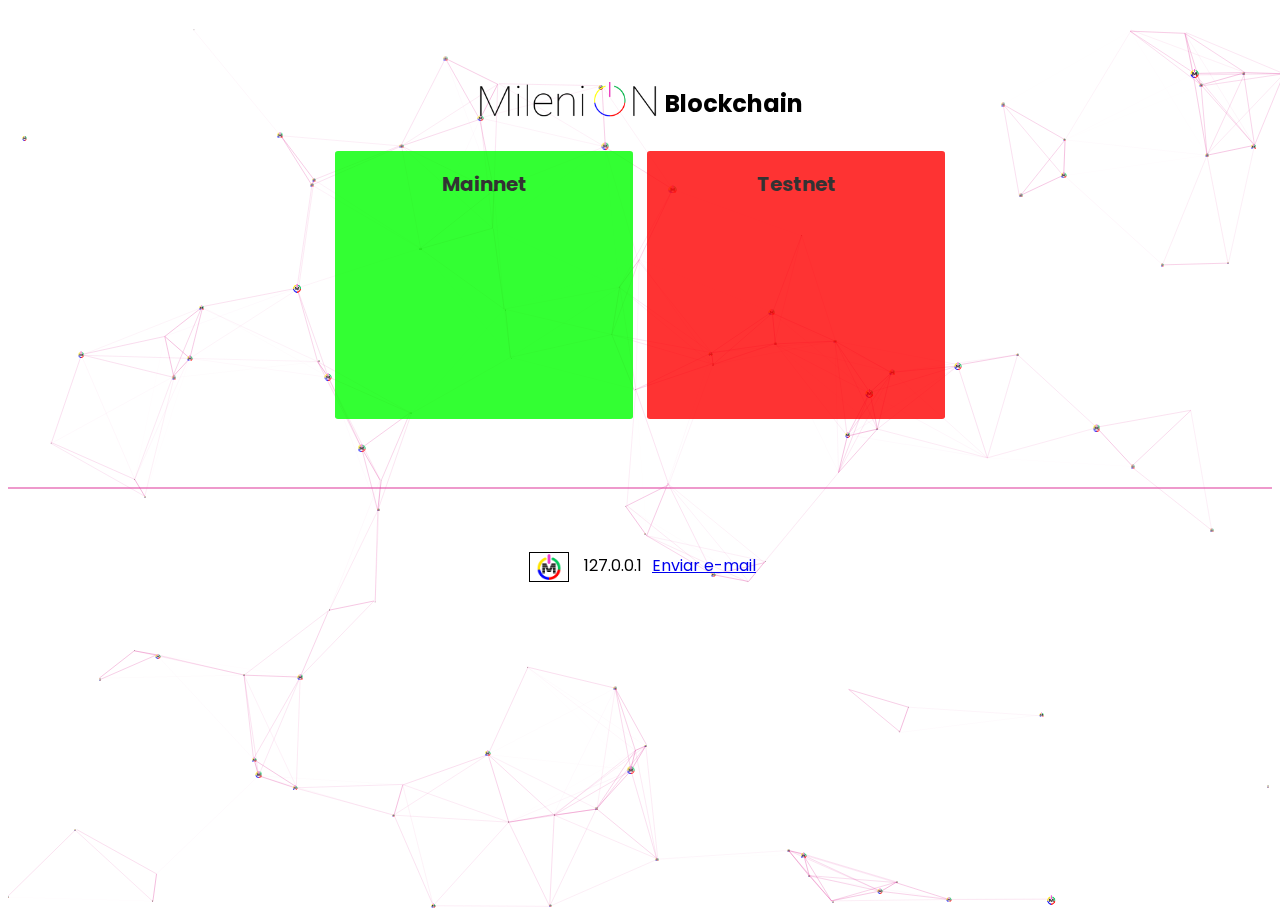
==== httpdocs/index.html @ 0ff6e99f "Add files via upload" ====
<!doctype html>
<html lang="en" style="font-family: 'Poppins', sans-serif;">
	<head>
	    <title>MileniON Blockchain</title>
      	<link rel="icon" href="img-fondo/img/icon.ico">
	    <meta charset="utf-8">
        <meta name="copyright" content="Copyright 2021. MileniON. All rights reserved.">
        <meta name="description" content="MileniON es una plataforma que pone a tu disposición todas las facilidades para
                                          llegar a acuerdos en proyectos, trabajos o empleo y facilita el contacto entre 
                                          clientes y profesionales de cualquier sector.">
        <meta name="keywords" content="negocios,empleo,ONG,instituciones,educación,business,job,institutions,education">
        <meta name="robots" content="index, follow">
        <meta http-equiv="cache-control" content="no-store">
        <meta name="viewport" content="width=device-width, initial-scale=1.0, minimum-scale=1.0, maximum-scale=1.0, user-scalable=no">
		<meta http-equiv="expires" content="0">
		<link rel="stylesheet" type="text/css" href="https://fonts.googleapis.com/css?family=Poppins" />
        <meta name="author" content="Santiago Soñora">
	</head> 
	<body>
<style>
    body {
        background:#ffffff;
    }
  
    #particles-js {
        width:99.5%;
        height:100%;       
		position:absolute;
        z-index:0;
    }
	 </style>
        <div id="particles-js"></div>
    <script src="img-fondo/particles.js-master/particles.js"></script>
    <script src="img-fondo/particles.js-master/demo/js/app.js"></script>
	<header>
      <nav>
      </nav>
	</header>
    <article>
      <section>   
         <center>
              <div>
                <br><br><h2 style="position:relative; font-family: 'Poppins', sans-serif;"><img src="img-fondo/img/banner.png" title="MileniON" width="182.67" height="43.33" align="absbottom">  Blockchain</h2>              	
              </div>
              <div style="position:relative; text-align:center;">
					<a href="http://mainnet.milenionblockchain.com:25000"  
                            target="_blank" 
                            title="Main Blockchain">
                      <button style="border:0px solid black; background:#00ff00; opacity:0.8; cursor:pointer; border-radius:1%; margin:10px 5px; text-align:center;">
                   		<h2 style="font-family: 'Poppins', sans-serif;">Mainnet</h2>
                        <img src="img-fondo/img/verde.png" 
                             width="286" 
                             height="200" 
                             title="Main Blockchain">
					  </button></a>
              		<a href="http://testnet.milenionblockchain.com:25000" 
                            target="_blank" 
                            title="Test Blockchain">
                      <button style="border:0px solid black; background:#fe0000; opacity:0.8; cursor:pointer; border-radius:1%; margin:10px 5px; text-align:center;">
                		<h2 style="font-family: 'Poppins', sans-serif;">Testnet</h2>
                        <img src="img-fondo/img/rojo.png"
                             style="opacity:0,7"
                             width="286" 
                             height="200" 
                             title="Test Blockchain">
                      </button></a>
              </div>
        </center>
      </section>
    </article>
    <aside>
    </aside>
	<footer>
	<br><br>
      <hr color="#DE359A" style="opacity:0.5">
<br><br>
      <center style="position:relative; font-family: 'Poppins', sans-serif;">
                <a href="https://milenion.com"
           target="_blank">
        <button style="border:1px solid black; background:transparent; cursor:pointer; border-radius:1%; margin:5px 5px; text-align:center;">
              <img src="img-fondo/img/icon.ico" 
                   width="26" 
                   height="26" 
                   title= "Ir a milenion.com" 
                   align="absmiddle">
        </button></a>
           <script>document.write(location.hostname)</script>   
        <a href="mailto:s.sonora@milenion.com">Enviar e-mail</a>    
      </center>
	</footer>
    </body>
</html>
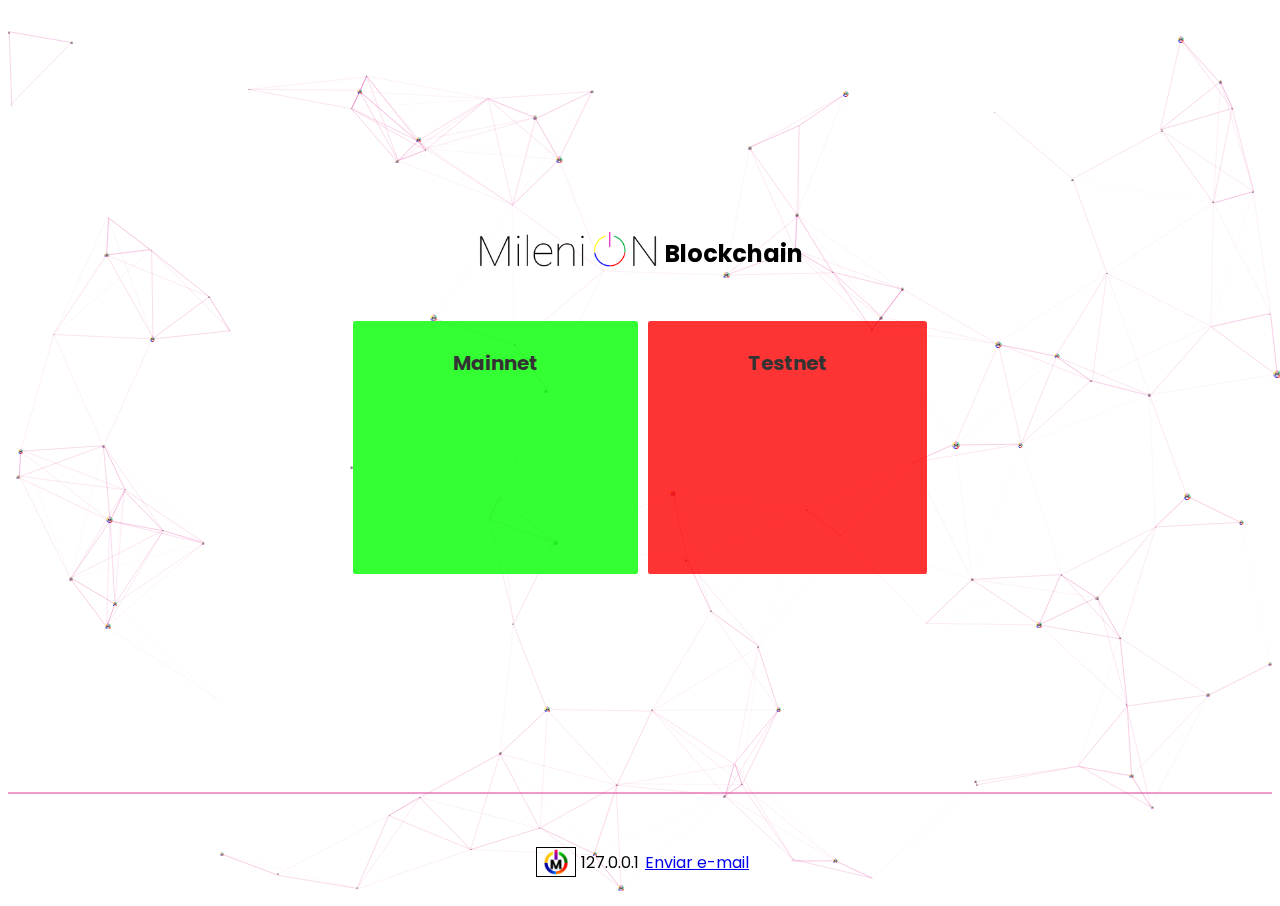
==== commit 7a4705af: "Add files via upload" ====
--- a/httpdocs/index.html
+++ b/httpdocs/index.html
@@ -2,7 +2,7 @@
 <html lang="en" style="font-family: 'Poppins', sans-serif;">
 	<head>
 	    <title>MileniON Blockchain</title>
-      	<link rel="icon" href="img-fondo/img/icon.ico">
+      	<link rel="icon" href="img-fondo/img/icon.png">
 	    <meta charset="utf-8">
         <meta name="copyright" content="Copyright 2021. MileniON. All rights reserved.">
         <meta name="description" content="MileniON es una plataforma que pone a tu disposición todas las facilidades para
@@ -14,81 +14,27 @@
         <meta name="viewport" content="width=device-width, initial-scale=1.0, minimum-scale=1.0, maximum-scale=1.0, user-scalable=no">
 		<meta http-equiv="expires" content="0">
 		<link rel="stylesheet" type="text/css" href="https://fonts.googleapis.com/css?family=Poppins" />
+		<link rel="stylesheet" type="text/css" href="img-fondo/css/style.css" />
         <meta name="author" content="Santiago Soñora">
 	</head> 
-	<body>
-<style>
-    body {
-        background:#ffffff;
-    }
-  
-    #particles-js {
-        width:99.5%;
-        height:100%;       
-		position:absolute;
-        z-index:0;
-    }
-	 </style>
-        <div id="particles-js"></div>
+<body>
+    <div id="particles-js"></div>
     <script src="img-fondo/particles.js-master/particles.js"></script>
     <script src="img-fondo/particles.js-master/demo/js/app.js"></script>
 	<header>
-      <nav>
-      </nav>
+		<h2><img src="img-fondo/img/banner.png" title="MileniON" width="182.67" height="43.33" align="absbottom">  Blockchain</h2>
 	</header>
-    <article>
-      <section>   
-         <center>
-              <div>
-                <br><br><h2 style="position:relative; font-family: 'Poppins', sans-serif;"><img src="img-fondo/img/banner.png" title="MileniON" width="182.67" height="43.33" align="absbottom">  Blockchain</h2>              	
-              </div>
-              <div style="position:relative; text-align:center;">
-					<a href="http://mainnet.milenionblockchain.com:25000"  
-                            target="_blank" 
-                            title="Main Blockchain">
-                      <button style="border:0px solid black; background:#00ff00; opacity:0.8; cursor:pointer; border-radius:1%; margin:10px 5px; text-align:center;">
-                   		<h2 style="font-family: 'Poppins', sans-serif;">Mainnet</h2>
-                        <img src="img-fondo/img/verde.png" 
-                             width="286" 
-                             height="200" 
-                             title="Main Blockchain">
-					  </button></a>
-              		<a href="http://testnet.milenionblockchain.com:25000" 
-                            target="_blank" 
-                            title="Test Blockchain">
-                      <button style="border:0px solid black; background:#fe0000; opacity:0.8; cursor:pointer; border-radius:1%; margin:10px 5px; text-align:center;">
-                		<h2 style="font-family: 'Poppins', sans-serif;">Testnet</h2>
-                        <img src="img-fondo/img/rojo.png"
-                             style="opacity:0,7"
-                             width="286" 
-                             height="200" 
-                             title="Test Blockchain">
-                      </button></a>
-              </div>
-        </center>
-      </section>
-    </article>
-    <aside>
-    </aside>
+    <section>
+        <button onclick="window.open('http://mainnet.milenionblockchain.com:25000', '_blank')" class="btn btn1"><h2>Mainnet</h2></button>
+        <button onclick="window.open('http://testnet.milenionblockchain.com:25000', '_blank')" class="btn btn2"><h2>Testnet</h2></button>
+    </section>
+    <hr>
 	<footer>
-	<br><br>
-      <hr color="#DE359A" style="opacity:0.5">
-<br><br>
-      <center style="position:relative; font-family: 'Poppins', sans-serif;">
-                <a href="https://milenion.com"
-           target="_blank">
-        <button style="border:1px solid black; background:transparent; cursor:pointer; border-radius:1%; margin:5px 5px; text-align:center;">
-              <img src="img-fondo/img/icon.ico" 
-                   width="26" 
-                   height="26" 
-                   title= "Ir a milenion.com" 
-                   align="absmiddle">
-        </button></a>
-           <script>document.write(location.hostname)</script>   
-        <a href="mailto:s.sonora@milenion.com">Enviar e-mail</a>    
-      </center>
+		<button onclick="window.open('https://milenion.com', '_blank')" class="btn3"><img src="img-fondo/img/icon.png" width="26" height="26" title= "Ir a milenion.com" align="absmiddle"></button>
+		<script>document.write(location.hostname)</script>   
+		<a href="mailto:s.sonora@milenion.com">Enviar e-mail</a> 
 	</footer>
-    </body>
+</body>
 </html>
   
     
--- a/httpdocs/img-fondo/css/style.css
+++ b/httpdocs/img-fondo/css/style.css
@@ -0,0 +1,102 @@
+*
+{
+	font-family:'Poppins', sans-serif;
+}
+body
+{
+    background:#ffffff;
+}  
+#particles-js {
+    width:99.5%;
+    height:99vh;       
+	position:absolute;
+    z-index:0;
+}
+header
+{
+	text-align:center;
+	padding-top:200px;
+	padding-bottom:20px;
+	}
+section
+{
+	display: flex; 
+	align-items: center; 
+	justify-content: center;
+	padding-bottom:200px;
+}
+.btn
+{
+	border:0px solid black;
+	opacity:0.8; 
+	cursor:pointer; 
+	border-radius:1%; 
+	margin:10px 5px; 
+	padding:10px 100px 180px;
+	text-align:center;
+}
+.btn1
+{	 
+	background:#00ff00; 
+}
+.btn2
+{
+	background:#fe0000;
+}
+.btn3
+{ 
+	border:1px solid black; 
+	background:transparent; 
+	cursor:pointer; 
+	border-radius:1%; 
+	margin:5px 5px; 
+	text-align:center;
+}
+h2
+{
+	position:relative
+}
+hr
+{
+	 border:1px solid #DE359A;
+	 opacity:0.5;
+}
+footer
+{
+	display:flex;
+	justify-content:center;
+	align-items:center;
+	position:relative;
+	padding-top:40px;
+}
+@media only screen and (max-width: 600px)
+{
+	header
+	{
+		padding-top:10px;
+	}
+	section
+	{
+		flex-direction:column;
+		padding-bottom:30px;
+	}
+	footer
+	{
+		padding-top:30px;
+	}
+}
+@media only screen and (max-width: 400px)
+{
+	section .btn
+	{		 
+		padding:10px 50px 90px;
+	}
+	footer
+	{
+		flex-direction:column;
+	}
+	footer .btn3
+	{
+		margin-bottom:15px;
+	}
+}
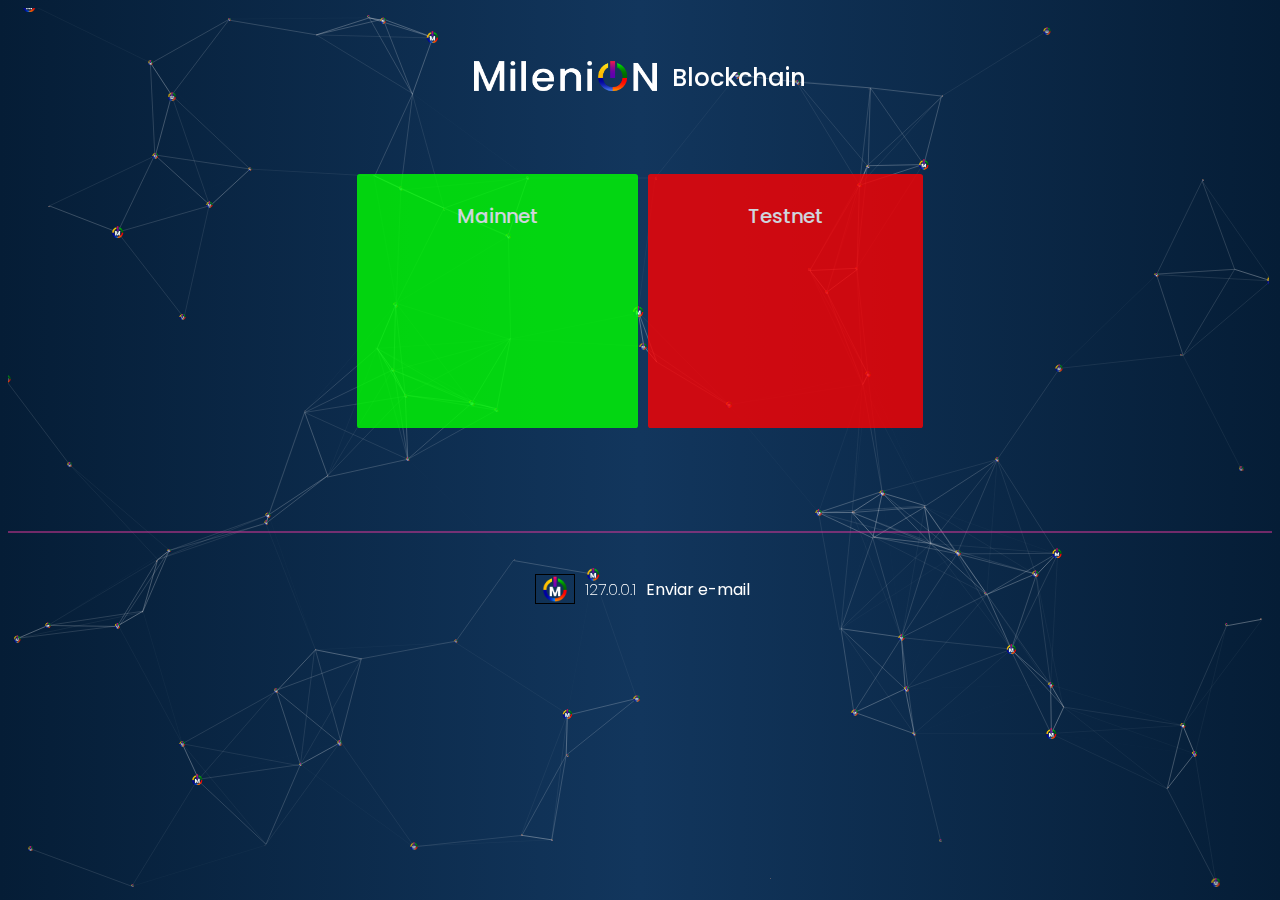
==== commit 837fb395: "Add files via upload" ====
--- a/httpdocs/index.html
+++ b/httpdocs/index.html
@@ -2,7 +2,7 @@
 <html lang="en" style="font-family: 'Poppins', sans-serif;">
 	<head>
 	    <title>MileniON Blockchain</title>
-      	<link rel="icon" href="img-fondo/img/icon.png">
+      	<link rel="icon" href="img-fondo/img/logo2.png">
 	    <meta charset="utf-8">
         <meta name="copyright" content="Copyright 2021. MileniON. All rights reserved.">
         <meta name="description" content="MileniON es una plataforma que pone a tu disposición todas las facilidades para
@@ -22,7 +22,7 @@
     <script src="img-fondo/particles.js-master/particles.js"></script>
     <script src="img-fondo/particles.js-master/demo/js/app.js"></script>
 	<header>
-		<h2><img src="img-fondo/img/banner.png" title="MileniON" width="182.67" height="43.33" align="absbottom">  Blockchain</h2>
+		<h2><img src="img-fondo/img/logo.png" title="MileniON" align="absbottom">Blockchain</h2>
 	</header>
     <section>
         <button onclick="window.open('http://mainnet.milenionblockchain.com:25000', '_blank')" class="btn btn1"><h2>Mainnet</h2></button>
@@ -30,8 +30,8 @@
     </section>
     <hr>
 	<footer>
-		<button onclick="window.open('https://milenion.com', '_blank')" class="btn3"><img src="img-fondo/img/icon.png" width="26" height="26" title= "Ir a milenion.com" align="absmiddle"></button>
-		<script>document.write(location.hostname)</script>   
+		<button onclick="window.open('https://milenion.com', '_blank')" class="btn3"><img src="img-fondo/img/logo2.png" width="26" height="26" title= "Ir a milenion.com" align="absmiddle"></button>
+		<p><script>document.write(location.hostname)</script></p>
 		<a href="mailto:s.sonora@milenion.com">Enviar e-mail</a> 
 	</footer>
 </body>
--- a/httpdocs/img-fondo/css/style.css
+++ b/httpdocs/img-fondo/css/style.css
@@ -1,11 +1,12 @@
+@import url('https://fonts.googleapis.com/css2?family=Poppins:wght@200;300;400;500;600;700;800;900&display=swap');
 *
 {
 	font-family:'Poppins', sans-serif;
 }
-body
+body 
 {
-    background:#ffffff;
-}  
+    background-image: linear-gradient(to right, #051D36, #12365D, #051D36);
+}
 #particles-js {
     width:99.5%;
     height:99vh;       
@@ -54,7 +55,14 @@
 }
 h2
 {
-	position:relative
+	position:relative;
+	color: #fff;
+	font-weight: 500;
+}
+h2 img
+{
+	width: 182.67px;
+    padding-right: 15px;
 }
 hr
 {
@@ -68,6 +76,43 @@
 	align-items:center;
 	position:relative;
 	padding-top:40px;
+}
+footer p
+{
+	color: #fff;
+	padding: 0 10px 0 5px;
+	font-weight: 200;
+}
+footer a
+{
+	color: #fff;
+	font-weight: 400;
+	text-decoration: none;
+}
+footer a:hover
+{
+	color: #DE359A;
+}
+@media only screen and (max-width: 1366px)
+{
+	#particles-js 
+	{
+    width: 98.5%;
+    height: 98vh;
+	}
+	header 
+	{
+		padding-top: 30px;
+		padding-bottom: 50px;
+	}
+	section 
+	{
+		padding-bottom: 85px;
+	}
+	footer 
+	{
+		padding-top: 20px;
+	}
 }
 @media only screen and (max-width: 600px)
 {
@@ -84,19 +129,4 @@
 	{
 		padding-top:30px;
 	}
-}
-@media only screen and (max-width: 400px)
-{
-	section .btn
-	{		 
-		padding:10px 50px 90px;
-	}
-	footer
-	{
-		flex-direction:column;
-	}
-	footer .btn3
-	{
-		margin-bottom:15px;
-	}
-}
+}